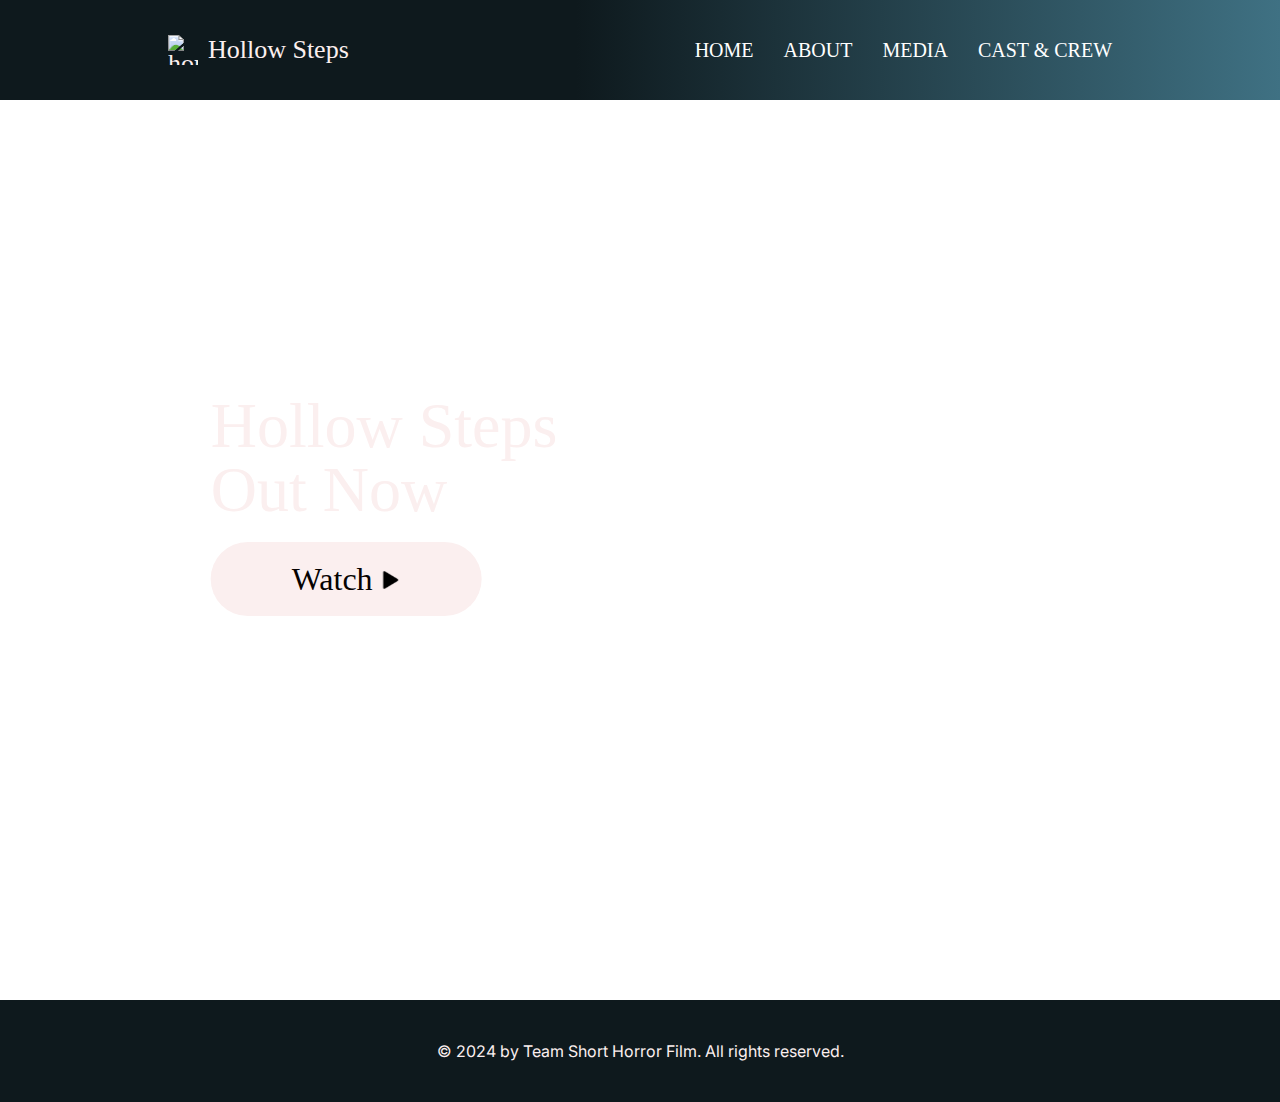
==== index.html @ 014171e2 "Update index.html" ====
<!DOCTYPE html>
<html lang="en">

<head>
    <meta charset="UTF-8">
    <meta name="viewport" content="width=device-width, initial-scale=1.0">
    <title>Hollow Steps</title>
    <link rel="preconnect" href="https://fonts.googleapis.com">
    <link rel="preconnect" href="https://fonts.gstatic.com" crossorigin>
    <link
        href="https://fonts.googleapis.com/css2?family=IM+Fell+English:ital@0;1&family=Inter:ital,opsz,wght@0,14..32,100..900;1,14..32,100..900&display=swap"
        rel="stylesheet">
    <link rel="stylesheet" href="https://fonts.googleapis.com/css2?family=Inter:wght@400&display=swap" />
    <link rel="stylesheet" href="https://cdnjs.cloudflare.com/ajax/libs/font-awesome/6.6.0/css/all.min.css"
        integrity="sha512-Kc323vGBEqzTmouAECnVceyQqyqdsSiqLQISBL29aUW4U/M7pSPA/gEUZQqv1cwx4OnYxTxve5UMg5GT6L4JJg=="
        crossorigin="anonymous" referrerpolicy="no-referrer" />
    <link rel="stylesheet" href="https://www.w3schools.com/w3css/4/w3.css">
    <link rel="stylesheet" href="css/style.css">
    <link rel="icon" href="favicon.ico" type="image/x-icon">
</head>

<body>
    <header>
        <nav>
            <div class="title"><img src="assets/icons8-17476-0-73652-kapuzenjacke-kleidung-100 1.png" alt="horror-icon">
                <p>Hollow Steps</p>
            </div>
            <ul id="menuList">
                <li><a href="index.html">Home</a></li>
                <li><a href="about.html">About</a></li>
                <li><a href="media.html">Media</a></li>
                <li><a href="cast-crew.html">Cast & Crew</a></li>
            </ul>
            <div class="menu-icon">
                <i class="fa-solid fa-bars" onclick="toggleMenu()"></i>
            </div>
        </nav>
        <script src="js/menu-toggle.js"></script>
        <script src="https://kit.fontawesome.com/f8e1a90484.js" crossorigin="anonymous"></script>
    </header>
    <main>
        <section id="#home">
            <div class="banner">
                <video autoplay loop muted>
                    <source src="assets/VIDEO-2025-01-27-12-23-25.mp4">
                </video>
                <div class="overlay">
                    <h1 class="banner-h1">Hollow Steps</h1>
                    <p class="banner-p">Out Now</p>
                    <a href="https://scrensshot.github.io/" class="banner-a" target="_blank">Watch <svg width="20"
                            height="20" viewBox="0 0 20 22" fill="none" xmlns="http://www.w3.org/2000/svg"
                            xmlns:xlink="http://www.w3.org/1999/xlink">
                            <rect width="20" height="22" fill="url(#pattern0_308_151)" />
                            <defs>
                                <pattern id="pattern0_308_151" patternContentUnits="objectBoundingBox" width="1"
                                    height="1">
                                    <use xlink:href="#image0_308_151"
                                        transform="matrix(0.00214844 0 0 0.00195312 -0.05 0)" />
                                </pattern>
                                <image id="image0_308_151" width="512" height="512"
                                    xlink:href="[data-uri]" />
                            </defs>
                        </svg>
                    </a>
                </div>
        </section>
        <!---
        <div class="container">
            <div class="scroll-down">
                <div class="scroll"></div>
            </div>
        </div>
        --->

    </main>
    <footer>
        <span>&copy; 2024 by Team Short Horror Film. All rights reserved.</span>
    </footer>
</body>

</html>
---- css/style.css ----
/* http://meyerweb.com/eric/tools/css/reset/ 
   v2.0 | 20110126
   License: none (public domain)
*/

html, body, div, span, applet, object, iframe,
h1, h2, h3, h4, h5, h6, p, blockquote, pre,
a, abbr, acronym, address, big, cite, code,
del, dfn, em, img, ins, kbd, q, s, samp,
small, strike, strong, sub, sup, tt, var,
b, u, i, center,
dl, dt, dd, ol, ul, li,
fieldset, form, label, legend,
table, caption, tbody, tfoot, thead, tr, th, td,
article, aside, canvas, details, embed, 
figure, figcaption, footer, header, hgroup, 
menu, nav, output, ruby, section, summary,
time, mark, audio, video {
	margin: 0;
	padding: 0;
	border: 0;
	font-size: 100%;
	font: inherit;
	vertical-align: baseline;
}
/* HTML5 display-role reset for older browsers */
article, aside, details, figcaption, figure, 
footer, header, hgroup, menu, nav, section {
	display: block;
}
body {
	line-height: 1;
}
ol, ul {
	list-style: none;
}
blockquote, q {
	quotes: none;
}
blockquote:before, blockquote:after,
q:before, q:after {
	content: '';
	content: none;
}
table {
	border-collapse: collapse;
	border-spacing: 0;
}

/* Header */

header {
    z-index: 99999;
    position: sticky;
    width: 100%;
    font-family: IM Fell English;
    color: #fbefef;
    background: linear-gradient(90deg, #0e191d 45%, #3f7183);
}

nav{
    padding: 20px 0px;
    display: flex;
    align-items: center;
    justify-content: space-around;
    height: 100px;
    font-size: 20px;
}

.title {
    font-size: 26px;
    display: flex;
    align-items: center;
    font-family:IM Fell English;
}

.title img {
    height: 30px;
    width: 30px;
}

.title p {
    padding: 10px;
}
nav ul{
    display: flex;
    gap: 30px;
    align-items: center;
    text-transform: uppercase;
}

nav ul li{
    list-style-type: none;
}

nav ul li a{
    text-decoration: none;
    color: #fff;
    transition: all 0.5s ease-out;
}

nav ul li a:hover {
    color: gray;
}
.menu-icon{
    display: none;
}

.menu-icon i{
    color: #fff;
    font-size: 30px;
}

@media (max-width: 1024px) {
    nav {
        padding: 5px 44px;
        justify-content: space-between;
    }
    
    .title {
        font-size: 20px;
    }

    nav ul{
        position: absolute;
        top: 75px;
        left: 0;
        right: 0;
        flex-direction: column;
        text-align: center;
        background: linear-gradient(90deg, #0e191d 45%, #3f7183);
        gap: 0;
        overflow: hidden;
    }
    nav ul li{
        padding: 15px;
    }
    .menu-icon{
        display: block;
    }
    #menuList{
        transition: all 0.5s;
    }
}

footer {
    background-color: #0e191d;
    color: #fbefef;
    font-size: 16px;
    font-family: Inter;
    padding: 43px;
    display: flex;
    justify-content: center;
    text-align: center;
}

@media (max-width: 1024px) {
    footer {
        font-size: 12px;
    }
}

/* Home */
.banner {
    position: relative;
    width: 100%;
    height: 100vh;
    overflow: hidden;
}

.banner video {
    position: absolute;
    top: 50%;
    left: 50%;
    width: 100%;
    height: 100%;
    object-fit: cover;
    transform: translate(-50%, -50%);
    z-index: -2;
}

.overlay {
    position: absolute;
    top: 45%;
    left: 30%;
    transform: translate(-50%, -50%);
    text-align: left;
    color: #fbefef;
    font-family: 'IM Fell English', serif;
}

.overlay h1 {
    font-size: 64px;
    animation: fadeInText 10s ease backwards;
}

@keyframes fadeInText {
    from {
      opacity: 0;
      transform: translateY(50%);
    }
    to {
      opacity: 1;
      transform: translateY(0%);
    }
}

.overlay p {
    font-size: 64px;
    animation: fadeInText 15s ease forwards;
}

.overlay a {
    font-size: 32px;
    color: #060201;
    text-decoration: none;
    padding: 21px 81px;
    display: inline-block;
    margin-top: 20px;
    border-radius: 37px;
    background-color: #fbefef;
    animation: fadeInText 15s ease backwards;
}

.overlay a:hover {
    background-color: grey;
    transition: all 0.5s ease-out;
}

.scroll-down {
    position: absolute;
    transform: translate(-50%, -50%);
    top: 95%;
    left: 50%;
    opacity: 60%;
}
.scroll {
	width: 60px;
	height: 60px;
	border: 1px solid #fbefef;
	border-radius: 50%;
	position: relative;
	animation: down 1.5s infinite;
	-webkit-animation: down 1.5s infinite;
	&::before {
		content: '';
		position: absolute;
		top: 15px;
		left: 18px;
		width: 18px;
		height: 18px;
		border-left: 5px solid #fbefef;
  	    border-bottom: 5px solid #fbefef;
		transform: rotate(-45deg);
	}
}

@keyframes scroll {
	0% {
		height: 40px;
	}
	30% {
		height: 70px;
	}
	60% {
		height: 40px;
	}
}

@-webkit-keyframes scroll {
	0% {
		height: 40px;
	}
	30% {
		height: 70px;
	}
	60% {
		height: 40px;
	}
}

@keyframes down {
	0% {
		transform: translate(0);
	}
	20% {
		transform: translateY(15px);
	}
	40% {
		transform: translate(0);
	}
}

@-webkit-keyframes down {
	0% {
		transform: translate(0);
	}
	20% {
		transform: translateY(15px);
	}
	40% {
		transform: translate(0);
	}
}

@media (max-width: 1024px) {
    .overlay {
        position: absolute;
        top: 40%;
        left: 40%;
    }
}

@media (max-width: 480px) {
    .overlay h1 {
        font-size: 45px;
    }

    .overlay p {
        font-size: 45px;
    }

    .overlay a {
        font-size: 28px;
        padding: 15px 57px;
    }

    .overlay a svg {
        height: 22px;
        
    }
}


/* About */

.about-section {
    background-color: #000002;
    color: #fbefef;
    font-family: Inter;
    font-size: 24px;
    padding-top: 30px;
    padding-bottom: 30px;
}

.about-header {
    font-family: IM Fell English;
    font-size: 96px;
    color: #fbefef;
    max-width: 479px;
    margin: 10px;
    animation: fadeInText 5s ease backwards;
}

.about-container {
    display: flex;
    justify-content: center;
    animation: fadeInText 5s ease backwards;
    margin: 0 10px;
}
    

.about-column {
    display: flex;
    animation: fadeInText 5s ease backwards;
}


.about-column-right {
    display: flex;
    flex-direction: row-reverse;
    animation: fadeInText 5s ease backwards;

}

.about-paragraph {
    max-width: 479px;
    margin: 10px;
    animation: fadeInText 10s ease backwards;
}

.about-image-1{
    background-image: url( assets/Picture_1.jpg);
    background-size: cover; /* Ensure the image covers the entire element */
    background-position: center; /* Center the image */
    height: 300px;
    width: 485px;
    animation: fadeInText 5s ease backwards;
    border-radius: 10px;
}
.about-image-2{
    background-image: url( assets/Picture_2.jpg);
    background-size: cover; /* Ensure the image covers the entire element */
    background-position: center; /* Center the image */
    height: 300px;
    width: 485px;
    animation: fadeInText 5s ease backwards;
    border-radius: 10px;
}

.about-image-3{
    background-image: url( assets/Picture_3.jpg);
    background-size: cover; /* Ensure the image covers the entire element */
    background-position: center; /* Center the image */
    height: 300px;
    width: 485px;
    animation: fadeInText 5s ease backwards;
    border-radius: 10px;
}
.about-image-4{
    background-image: url( assets/Picture_4.jpg);
    background-size: cover; /* Ensure the image covers the entire element */
    background-position: center; /* Center the image */
    height: 300px;
    width: 485px;
    animation: fadeInText 5s ease backwards;
    border-radius: 10px;
}

@media (max-width: 1000px){
    .about-header {
        font-size: 58px;
        max-width: 315px;
    }

    .about-image-1, .about-image-2, .about-image-3, .about-image-4 {
        height: 186px;
        max-width: 315px;
    }

    .about-paragraph {
        font-size: 16px;
        max-width: 315px;
        line-height: 16px;
        font-size: 15px;
        margin: 5px;
    }

    .header {
        position: fixed;
    }
}

@media (max-width: 660px){
    .about-header {
        font-size: 36px;
        margin: 10px 0;
    }

    .about-container {
        display: grid;
    }

    .about-column {
        display: grid;
    }

    .about-column-right {
        display: grid;
    }

    .about-paragraph {
        margin: 10px 0;
    }
    
}

/* Media */
.media-body {
    background-color: #060201;
}
.media-section {
    margin: 0 10px;
}
.media-h1 {
    font-family: IM Fell English;
    font-size: 40px;
    color: #fbefef;
    display: flex;
    justify-content: center;
    padding: 55px;
    animation: fadeInText 1s ease-out backwards;
}


/* Cast & Crew */

.cast-crew-body {
    background-color: #060201;
}

.cast-crew-section {
    padding-top: 80px;
    padding-bottom: 80px
}

.cast-crew-container {
    display: flex;
    justify-content: center;
    margin: 0 10px;
}

.cast-crew-h1 {
    font-family: IM Fell English;
    font-size: 40px;
    color: #fbefef;
    font-size: 96px;
    max-width: 360px;
    animation: fadeInText 5s ease backwards;
}

.cast-crew-paragraph {
    font-size: 24px;
    color: #fbefef;
    font-family: Inter;
    text-align: right;
    max-width: 683px;
    padding: 10px;
    animation: fadeInText 10s ease backwards;
}

.ag-format-container {
  width: 1142px;
  margin: 0 auto;
  animation: fadeInText 5s ease backwards;
}

.ag-courses_box {
  display: -webkit-box;
  display: -ms-flexbox;
  display: flex;
  -webkit-box-align: start;
  -ms-flex-align: start;
  align-items: flex-start;
  -ms-flex-wrap: wrap;
  flex-wrap: wrap;

  padding: 50px 0;
}
.ag-courses_item {
  -ms-flex-preferred-size: calc(33.33333% - 30px);
  flex-basis: calc(33.33333% - 30px);

  margin: 0 15px 30px;

  overflow: hidden;
  font-family: Inter;
  display: block;
  padding: 30px 20px;
  background-color: #0e191d;

  overflow: hidden;
  height: 190px;
  position: relative;
}

.ag-courses-item_title {
  min-height: 87px;

  overflow: hidden;

  font-weight: bold;
  font-size: 48px;
  color: #fbefef;

  z-index: 2;
  position: relative;
}
.ag-courses-item_date-box {
  font-size: 24px;
  font-weight: 100;
  color: #fbefef;

  z-index: 2;
  position: relative;
}


@media only screen and (max-width: 1100px) {
  .ag-courses_item {
    -ms-flex-preferred-size: calc(50% - 30px);
    flex-basis: calc(50% - 30px);
  }
  .ag-courses-item_title {
    font-size: 35px;
  }
}

@media only screen and (max-width: 1024px) {
  .ag-format-container {
    width: 96%;
  }

}
@media only screen and (max-width: 639px) {
  .ag-courses_item {
    -ms-flex-preferred-size: 100%;
    flex-basis: 100%;
  }
  .ag-courses-item_title {
    min-height: 72px;
    line-height: 1;
  }
  .ag-courses-item_link {
    padding: 22px 40px;
  }
  .ag-courses-item_date-box {
    font-size: 20px;
  }
}

.ag-courses_item:hover {
    transform: translateY(-10px);
}

@media screen and (max-width: 1024px) {

    .cast-crew-section {
        padding-top: 0;
    }
    .cast-crew-container {
        display: grid;
    }

    .cast-crew-h1 {
        max-width: none;
        font-size: 36px;
        text-align: center;
        padding: 55px;
    }

    .cast-crew-paragraph {
        text-align: left;
        font-size: 15px;
    } 

    
}

html, body {
    height: 100%;
    margin: 0;
    display: flex;
    flex-direction: column;
}

body {
    display: flex;
    flex-direction: column;
}

.media-main {
    flex: 1;
    display: flex;
    flex-direction: column;
}

.w3-content {
    animation: fadeInText 3s ease backwards;

}

@media (max-width: 1024px) {
    .media-footer {
        font-size: 12px;
    }
}
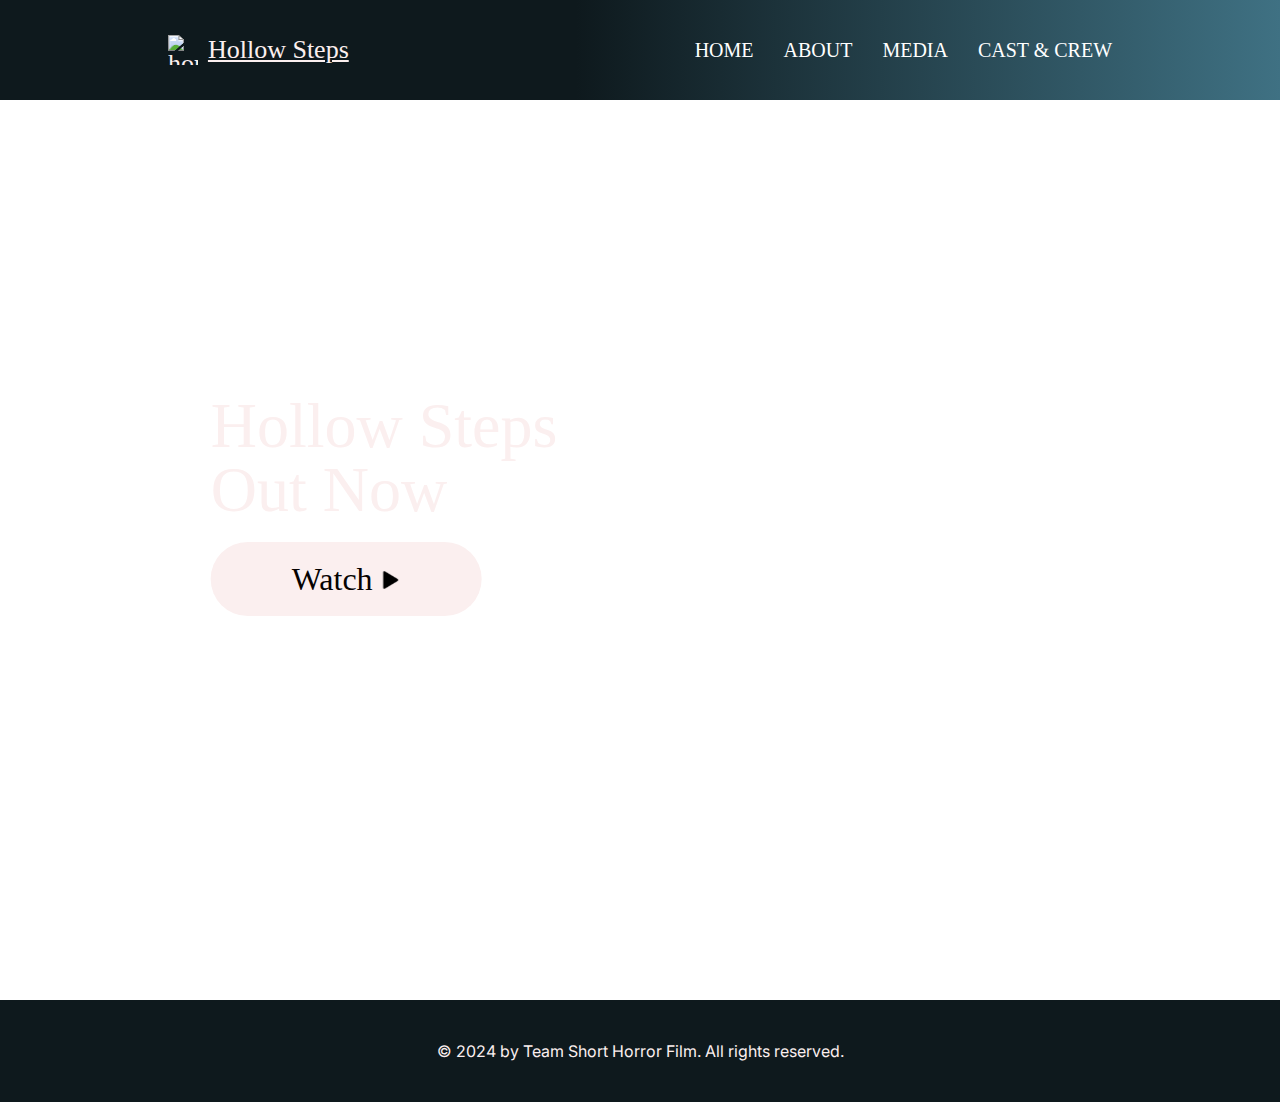
==== commit b9f9b0fd: "Update index.html" ====
--- a/index.html
+++ b/index.html
@@ -23,7 +23,9 @@
     <header>
         <nav>
             <div class="title"><img src="assets/icons8-17476-0-73652-kapuzenjacke-kleidung-100 1.png" alt="horror-icon">
+                <a href="index.html">
                 <p>Hollow Steps</p>
+                </a>
             </div>
             <ul id="menuList">
                 <li><a href="index.html">Home</a></li>
@@ -41,13 +43,13 @@
     <main>
         <section id="#home">
             <div class="banner">
-                <video autoplay loop muted>
+                <video autoplay loop muted playsinline>
                     <source src="assets/VIDEO-2025-01-27-12-23-25.mp4">
                 </video>
                 <div class="overlay">
                     <h1 class="banner-h1">Hollow Steps</h1>
                     <p class="banner-p">Out Now</p>
-                    <a href="https://scrensshot.github.io/" class="banner-a" target="_blank">Watch <svg width="20"
+                    <a href="hollowsteps.html" class="banner-a" target="_blank">Watch <svg width="20"
                             height="20" viewBox="0 0 20 22" fill="none" xmlns="http://www.w3.org/2000/svg"
                             xmlns:xlink="http://www.w3.org/1999/xlink">
                             <rect width="20" height="22" fill="url(#pattern0_308_151)" />
--- a/css/style.css
+++ b/css/style.css
@@ -480,6 +480,7 @@
     justify-content: center;
     padding: 55px;
     animation: fadeInText 1s ease-out backwards;
+	background-color: #060201;
 }
 
 
